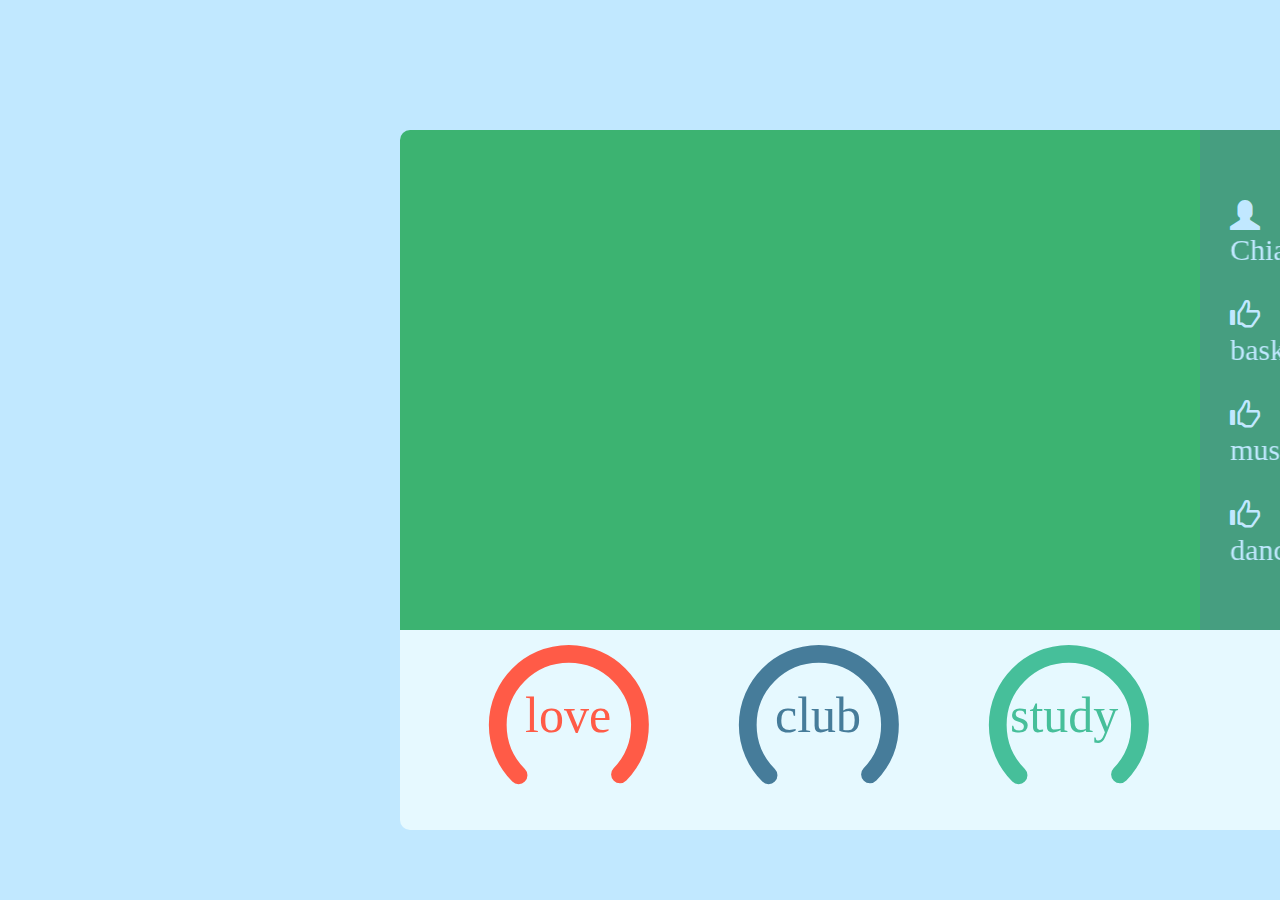
==== index.html @ e9f6072f "static" ====
<!DOCTYPE html>
<html>
  <head>
    <meta name="viewport"  content = "width = device-width,initial-scale=1">
    <link rel="stylesheet" href="https://maxcdn.bootstrapcdn.com/bootstrap/3.3.7/css/bootstrap.min.css">
    <style>
      body {
        background-color: rgb(193,232,255);
      }

      #part1 {
        border-radius : 0px 10px 0px 0px;
        background: rgb(70,158,128);
        padding: 20px;
        width: 220px;
        height: 500px;
        position: absolute;
        left:1200px ; top: 130px;
  `
      }
      #part2 {
        border-radius : 10px 0px 0px 0px;
        background: rgb(60,179,113);
        padding: 20px;
        width: 800px;
        height: 500px;
        position: absolute;
        left:400px; top:130px;
      }
      #part3 {
        border-radius : 0px 0px 10px 10px;
        background: rgb(230,249,255);
        padding: 20px;
        width: 1020px;
        height: 200px;
        position: absolute;
        left:400px; top: 630px;
      }

      .running {
        position: absolute;
        left : 400px; top:810px;      
      }


      .circle1 {
        position: absolute;
        left : 450px; top: 625px;

      
      }
      .circle-chart1 {
        animation : filling 2s reverse;
        transform: rotate(135deg);
        transform-origin: center;
      
      }

      .circle2 {
        position: absolute;
        left : 700px; top: 625px;

      
      }
      .circle-chart2 {
        animation : filling 2s reverse;
        transform: rotate(135deg);
        transform-origin: center;
      
      }
      .circle3 {
        position: absolute;
        left : 950px; top: 625px;

      
      }
      .circle-chart3 {
        animation : filling 2s reverse;
        transform: rotate(135deg);
        transform-origin: center;
      
      }

      @keyframes filling {
        to { stroke-dasharray: 0 100; }
      }

      html {
        font-family: sans-serif;
      }
      
      #love {
        color: rgb(255,91,71);
        font-family:fantasy;
        font-size: 50px;
        position: absolute;
        left: 525px; top:680px;
      }
       #club {
        color: rgb(70,124,154);
        font-family:fantasy;
        font-size: 50px;
        position: absolute;
        left: 775px; top:680px;
      }
       #study {
        color: rgb(70,191,154);
        font-family:fantasy;
        font-size: 50px;
        position: absolute;
        left: 1010px; top:680px;
      }


    </style>
  </head>
  <body>

    <p id = "part1"></p>
    <p id = "part2"></p>
    <p id = "part3"></p>
    <p id="love">love</p>
    <p id="club">club</p>
    <p id="study">study</p>
    
    

    
    <marquee class="running"  direction="left" height="30" width="1020" scrollamount="15" >welcome to chia's self introduction hahahahahahahahahahhahahahhahahahahahaha</marquee>
    <marquee class="photo" direction = "left" behavior="slide" scrollamount="100" width="150"><img ></marquee>
      <i class = "glyphicon glyphicon-user" 
        style = "font-size:30px; 
        position: absolute;
        top : 200px; left: 1230px; 
        color: rgb(193,232,255);" ><marquee direction = "left" behavior="slide" scrollamount="100" width="150"> Chia  </marquee></i>

      <i class = "glyphicon glyphicon-thumbs-up" 
        style = "font-size:30px; 
        position: absolute;
        top : 300px; left: 1230px; 
        color: rgb(193,232,255);"><marquee direction = "left" behavior="slide" scrollamount="100" width="150"> baskestball</marquee></i>

      <i class = "glyphicon glyphicon-thumbs-up" 
        style = "font-size:30px; position: absolute;
        top : 400px; left: 1230px; 
        color: rgb(193,232,255);"><marquee direction = "left" behavior="slide" scrollamount="100" width="150"> music </marquee></i>

      <i class = "glyphicon glyphicon-thumbs-up" 
        style = "font-size:30px; 
        position: absolute;
        top : 500px; left: 1230px; 
        color: rgb(193,232,255);"><marquee direction = "left" behavior="slide" scrollamount="100" width="150" height="40"> dancing </marquee></i>

      <svg  class = "circle1" viewbox="0 0 45 45" width="200" height="200" xmlns="http://www.w3.org/2000/svg">
        <circle  class="circle-chart3"
          stroke="rgb(255,91,71)" stroke-width="4" stroke-dasharray="75,100" 
          stroke-linecap="round" fill="none"  cx="19.5" cy="19.5" r="16" />
        
      </svg>

      <svg  class = "circle2" viewbox="0 0 45 45" width="200" height="200" xmlns="http://www.w3.org/2000/svg">
        <circle  class="circle-chart3"
          stroke="rgb(70,124,154)" stroke-width="4" stroke-dasharray="75,100" 
          stroke-linecap="round" fill="none"  cx="19.5" cy="19.5" r="16" />
        
      </svg>

      <svg  class = "circle3" viewbox="0 0 45 45" width="200" height="200" xmlns="http://www.w3.org/2000/svg">
        <circle  class="circle-chart3"
          stroke="rgb(70,191,154)" stroke-width="4" stroke-dasharray="75,100" 
          stroke-linecap="round" fill="none"  cx="19.5" cy="19.5" r="16" />
        
      </svg>


  </body>
</html>
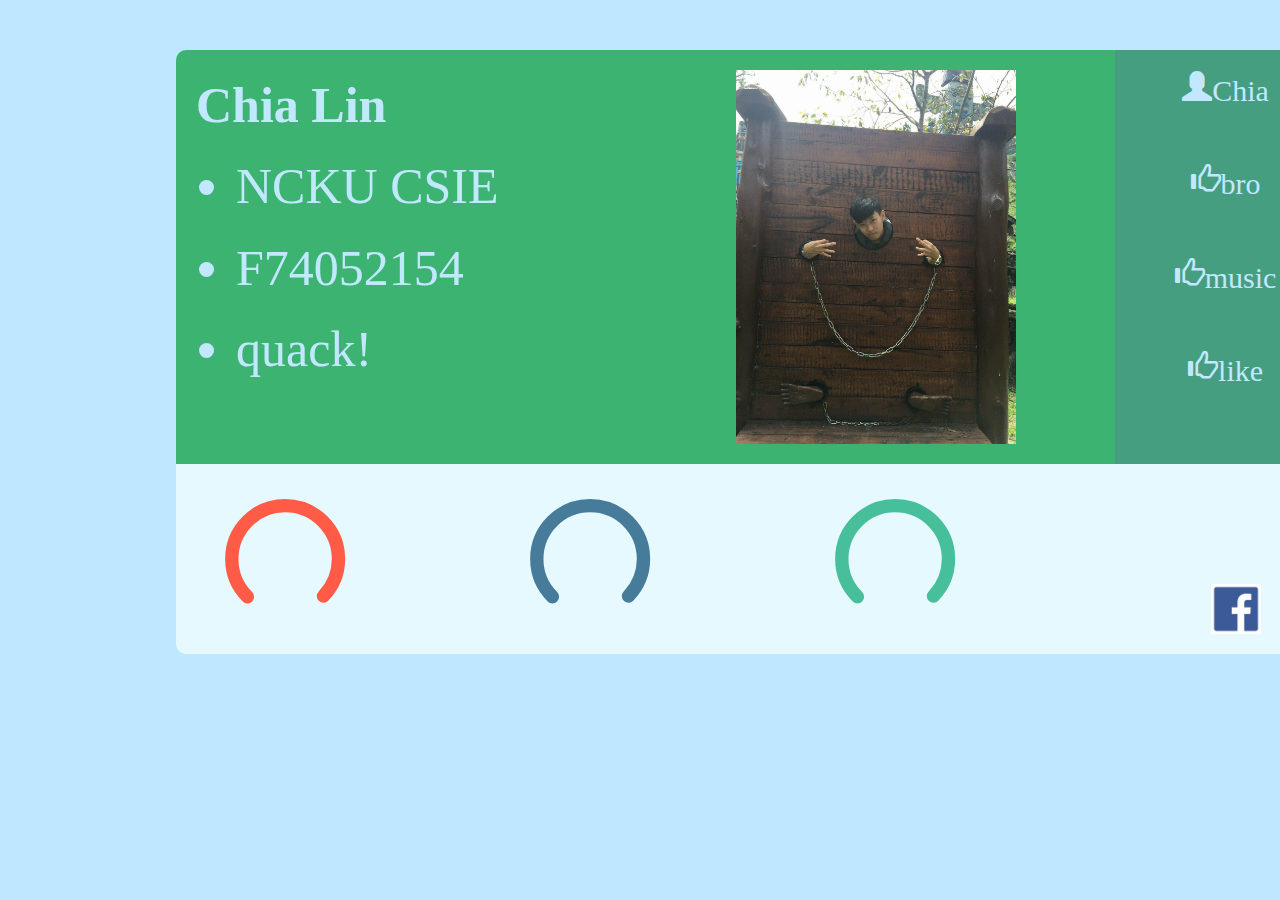
==== commit 1cb6d86b: "half product" ====
--- a/index.html
+++ b/index.html
@@ -1,177 +1,86 @@
 <!DOCTYPE html>
 <html>
   <head>
+
     <meta name="viewport"  content = "width = device-width,initial-scale=1">
     <link rel="stylesheet" href="https://maxcdn.bootstrapcdn.com/bootstrap/3.3.7/css/bootstrap.min.css">
-    <style>
-      body {
-        background-color: rgb(193,232,255);
-      }
+    <link rel="stylesheet" type="text/css" href="semantic/dist/semantic.min.css">
+     <link href="index.css" rel="stylesheet">
+    <script src="semantic/dist/semantic.min.js"></script>
+    <script src = "https://ajax.googleapis.com/ajax/libs/jquery/3.3.1/jquery.min.js"></script>
+  
+  </head>
 
-      #part1 {
-        border-radius : 0px 10px 0px 0px;
-        background: rgb(70,158,128);
-        padding: 20px;
-        width: 220px;
-        height: 500px;
-        position: absolute;
-        left:1200px ; top: 130px;
-  `
-      }
-      #part2 {
-        border-radius : 10px 0px 0px 0px;
-        background: rgb(60,179,113);
-        padding: 20px;
-        width: 800px;
-        height: 500px;
-        position: absolute;
-        left:400px; top:130px;
-      }
-      #part3 {
-        border-radius : 0px 0px 10px 10px;
-        background: rgb(230,249,255);
-        padding: 20px;
-        width: 1020px;
-        height: 200px;
-        position: absolute;
-        left:400px; top: 630px;
-      }
-
-      .running {
-        position: absolute;
-        left : 400px; top:810px;      
-      }
-
-
-      .circle1 {
-        position: absolute;
-        left : 450px; top: 625px;
-
-      
-      }
-      .circle-chart1 {
-        animation : filling 2s reverse;
-        transform: rotate(135deg);
-        transform-origin: center;
-      
-      }
-
-      .circle2 {
-        position: absolute;
-        left : 700px; top: 625px;
-
-      
-      }
-      .circle-chart2 {
-        animation : filling 2s reverse;
-        transform: rotate(135deg);
-        transform-origin: center;
-      
-      }
-      .circle3 {
-        position: absolute;
-        left : 950px; top: 625px;
-
-      
-      }
-      .circle-chart3 {
-        animation : filling 2s reverse;
-        transform: rotate(135deg);
-        transform-origin: center;
-      
-      }
-
-      @keyframes filling {
-        to { stroke-dasharray: 0 100; }
-      }
-
-      html {
-        font-family: sans-serif;
-      }
-      
-      #love {
-        color: rgb(255,91,71);
-        font-family:fantasy;
-        font-size: 50px;
-        position: absolute;
-        left: 525px; top:680px;
-      }
-       #club {
-        color: rgb(70,124,154);
-        font-family:fantasy;
-        font-size: 50px;
-        position: absolute;
-        left: 775px; top:680px;
-      }
-       #study {
-        color: rgb(70,191,154);
-        font-family:fantasy;
-        font-size: 50px;
-        position: absolute;
-        left: 1010px; top:680px;
-      }
-
-
-    </style>
-  </head>
   <body>
 
-    <p id = "part1"></p>
-    <p id = "part2"></p>
-    <p id = "part3"></p>
-    <p id="love">love</p>
-    <p id="club">club</p>
-    <p id="study">study</p>
-    
-    
+    <div id = "part1">
 
-    
-    <marquee class="running"  direction="left" height="30" width="1020" scrollamount="15" >welcome to chia's self introduction hahahahahahahahahahhahahahhahahahahahaha</marquee>
-    <marquee class="photo" direction = "left" behavior="slide" scrollamount="100" width="150"><img ></marquee>
-      <i class = "glyphicon glyphicon-user" 
+      <i class = "glyphicon glyphicon-user" id="btm1" 
         style = "font-size:30px; 
-        position: absolute;
-        top : 200px; left: 1230px; 
-        color: rgb(193,232,255);" ><marquee direction = "left" behavior="slide" scrollamount="100" width="150"> Chia  </marquee></i>
+        color: rgb(193,232,255); 
+        grid-area: one ;" >Chia</i>
 
-      <i class = "glyphicon glyphicon-thumbs-up" 
+      <i class = "glyphicon glyphicon-thumbs-up"  id="btm2"
+        style = "font-size:30px;  
+        color: rgb(193,232,255); 
+        grid-area: two ;">bro</i>
+
+      <i class = "glyphicon glyphicon-thumbs-up"  id="btm3"
         style = "font-size:30px; 
-        position: absolute;
-        top : 300px; left: 1230px; 
-        color: rgb(193,232,255);"><marquee direction = "left" behavior="slide" scrollamount="100" width="150"> baskestball</marquee></i>
+        color: rgb(193,232,255); 
+        grid-area: thr ;">music</i>
 
-      <i class = "glyphicon glyphicon-thumbs-up" 
-        style = "font-size:30px; position: absolute;
-        top : 400px; left: 1230px; 
-        color: rgb(193,232,255);"><marquee direction = "left" behavior="slide" scrollamount="100" width="150"> music </marquee></i>
+      <i class = "glyphicon glyphicon-thumbs-up"  id="btm4"
+        style = "font-size:30px; 
+        color: rgb(193,232,255); 
+        grid-area:four ;">like</i>
 
-      <i class = "glyphicon glyphicon-thumbs-up" 
-        style = "font-size:30px; 
-        position: absolute;
-        top : 500px; left: 1230px; 
-        color: rgb(193,232,255);"><marquee direction = "left" behavior="slide" scrollamount="100" width="150" height="40"> dancing </marquee></i>
+    </div>
 
-      <svg  class = "circle1" viewbox="0 0 45 45" width="200" height="200" xmlns="http://www.w3.org/2000/svg">
-        <circle  class="circle-chart3"
+    <div id = "part2">
+        <div id = "chia">
+          <p><b>Chia Lin</b></p>
+          <ul class="list">
+            <li>NCKU CSIE</li>
+            <p></p>
+            <li>F74052154</li>
+            <p></p>
+            <li>quack!</li>
+          </ul>
+        </div>
+        <div>
+          <img  id="me" src ="IMG_1501.jpg"/>
+        </div>
+
+    </div>
+
+    <div id = "part3">
+
+      <svg  class = "circle1" viewbox="0 0 45 45" width="150" height="150" xmlns="http://www.w3.org/2000/svg">
+        <circle  class="circle-chart" 
           stroke="rgb(255,91,71)" stroke-width="4" stroke-dasharray="75,100" 
-          stroke-linecap="round" fill="none"  cx="19.5" cy="19.5" r="16" />
-        
+          stroke-linecap="round" fill="none"  cx="19.5" cy="19.5" r="16" ></circle>
+
       </svg>
 
-      <svg  class = "circle2" viewbox="0 0 45 45" width="200" height="200" xmlns="http://www.w3.org/2000/svg">
-        <circle  class="circle-chart3"
+      <svg  class = "circle2" viewbox="0 0 45 45" width="150" height="150" xmlns="http://www.w3.org/2000/svg">
+        <circle  class="circle-chart"
           stroke="rgb(70,124,154)" stroke-width="4" stroke-dasharray="75,100" 
-          stroke-linecap="round" fill="none"  cx="19.5" cy="19.5" r="16" />
-        
+          stroke-linecap="round" fill="none"  cx="19.5" cy="19.5" r="16" ></circle>
+
       </svg>
 
-      <svg  class = "circle3" viewbox="0 0 45 45" width="200" height="200" xmlns="http://www.w3.org/2000/svg">
-        <circle  class="circle-chart3"
+      <svg  class = "circle3" viewbox="0 0 45 45" width="150" height="150" xmlns="http://www.w3.org/2000/svg">
+        <circle  class="circle-chart"
           stroke="rgb(70,191,154)" stroke-width="4" stroke-dasharray="75,100" 
-          stroke-linecap="round" fill="none"  cx="19.5" cy="19.5" r="16" />
-        
+          stroke-linecap="round" fill="none"  cx="19.5" cy="19.5" r="16" ></circle>
+
       </svg>
 
+      <a href="https://www.facebook.com/profile.php?id=100004465479509"><img id = "face" src="face.png" ></img></a>
 
+    </div>
+
+      <script src="index.js"></script>
   </body>
 </html>
--- a/index.css
+++ b/index.css
@@ -0,0 +1,111 @@
+
+  #part1 {
+    border-radius : 0px 10px 0px 0px;
+    background: rgb(70,158,128);
+    padding: 20px;
+    grid-area: partRight ;
+  }
+  #part2 {
+    border-radius : 10px 0px 0px 0px;
+    background: rgb(60,179,113);
+    padding: 20px;
+    grid-area: partLeft ;
+  }
+  #part3 {
+    border-radius : 0px 0px 10px 10px;
+    background: rgb(230,249,255);
+    padding: 20px;
+    grid-area: partbottom ;
+  }
+
+  #chia {
+    font-family:fantasy;
+    font-size: 50px;
+    color: rgb(193,232,255); 
+    grid-area: chia;
+  }
+
+  #me {
+      display: block;
+      width: 280px;
+      height: auto;
+      grid-area: img;
+  }
+
+  #face {
+    display: block;
+      width: 50px;
+      height: auto;
+      transform: translate(200%,200%);
+    grid-area: face;
+  }
+
+  .circle-chart {
+    animation : filling 2s reverse;
+    transform: rotate(135deg);
+    transform-origin: center;
+  }
+/*
+  #btm5 { color: rgb(255,91,71);}
+  #btm6 { color: rgb(70,124,154);}
+  #btm7 { color: rgb(70,191,154);}
+*/
+  .circle1 {grid-area: cirleft;}
+  .circle2 {grid-area: cirmid;}
+  .circle3 {grid-area: cirright;}
+
+  @keyframes filling {
+    to { stroke-dasharray: 0 100; }
+  }
+
+  html {
+    font-family: sans-serif;
+  }
+  
+  .text {
+    font-family:fantasy;
+    font-size: 50px;
+  }
+  
+  #part1 {
+    text-align:center;
+    display:grid;
+    grid-template-areas:
+    'one'
+    'two'
+    'thr'
+    'four';
+   }
+
+   #part2 {
+    display:grid;
+    grid-template-areas:
+    'chia chia chia img'
+    'chia chia chia img'
+    'chia chia chia img';
+   }
+
+   #part3 {
+    display:grid;
+    grid-template-areas:
+    'cirleft cirmid cirright face';
+   }
+
+  body {
+    background-color: rgb(190,232,255); 
+    transform: translate(10%);
+    height: 50em;
+    width: 90em;
+    display: grid;
+    grid-template-areas: 
+    'partLeft partLeft partLeft partLeft partRight'
+    'partLeft partLeft partLeft partLeft partRight'
+    'partLeft partLeft partLeft partLeft partRight'
+    'partLeft partLeft partLeft partLeft partRight'
+    'partLeft partLeft partLeft partLeft partRight'
+    'partLeft partLeft partLeft partLeft partRight'
+    'partbottom partbottom partbottom partbottom partbottom'
+    'partbottom partbottom partbottom partbottom partbottom' ;
+
+    padding: 50px;
+  }